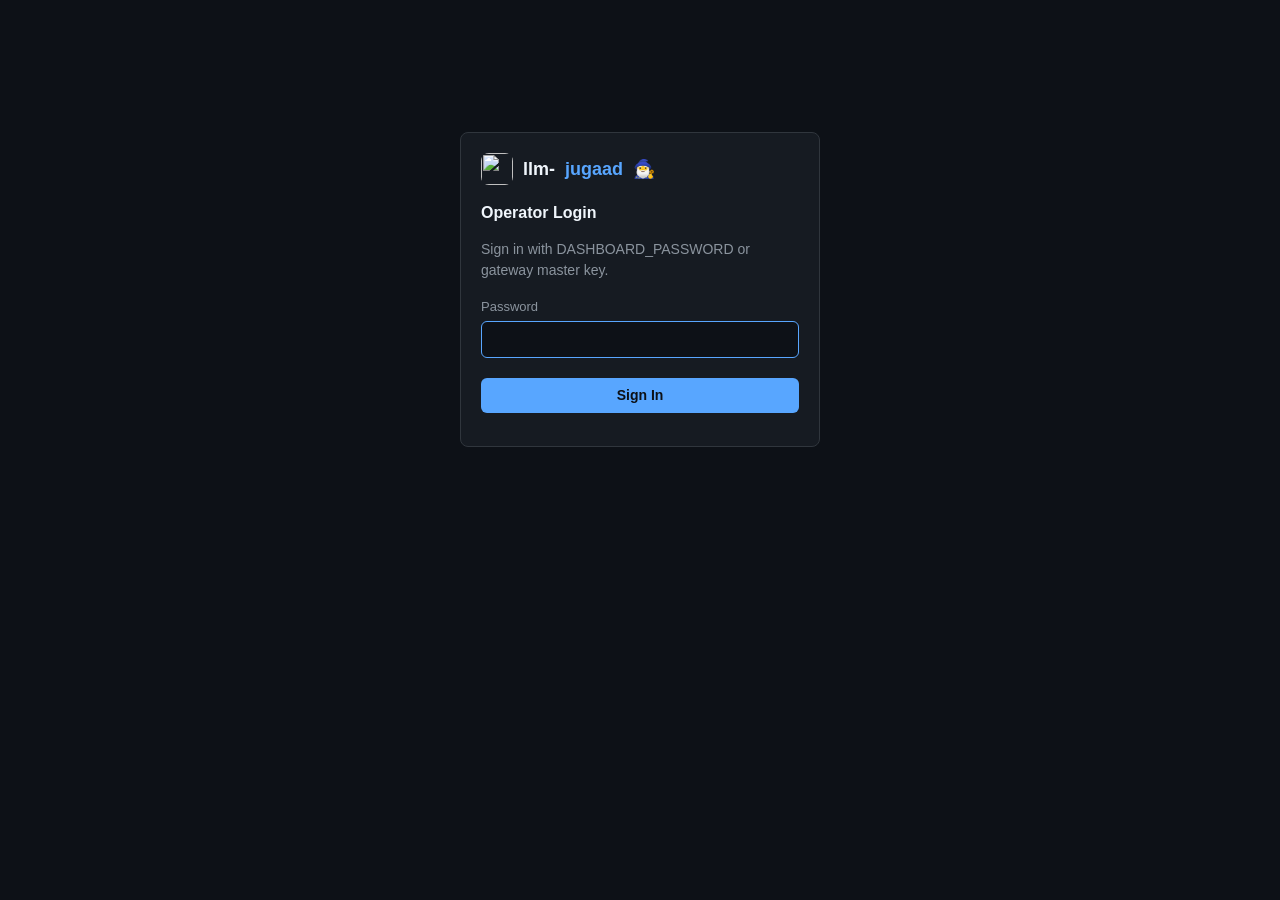
==== app/static/dashboard.html @ aa008174 "major changes" ====
<!doctype html>
<html lang="en">
<head>
  <meta charset="utf-8">
  <meta name="viewport" content="width=device-width,initial-scale=1">
  <title>llm-jugaad | Control Dashboard 🧙‍♂️</title>
  <link rel="icon" type="image/jpeg" href="/static/llm-jugaad-badge.jpg">
  <style>
    :root {
      color-scheme: dark;
      --bg: #0d1117;
      --panel: #161b22;
      --border: #30363d;
      --ink: #f0f6fc;
      --muted: #8b949e;
      --accent: #58a6ff;
      --green: #3fb950;
      --amber: #d29922;
      --red: #f85149;
    }
    * { box-sizing: border-box; }
    body {
      margin: 0;
      background: var(--bg);
      color: var(--ink);
      font-family: -apple-system, BlinkMacSystemFont, "Segoe UI", Roboto, Helvetica, Arial, sans-serif;
      font-size: 14px;
      line-height: 1.5;
    }
    button, input, select, textarea { font: inherit; }
    button {
      background: var(--accent);
      color: #0d1117;
      border: 0;
      border-radius: 6px;
      padding: 7px 14px;
      font-weight: 600;
      cursor: pointer;
      transition: opacity 0.15s;
    }
    button:hover { opacity: 0.9; }
    button.secondary {
      background: #21262d;
      color: var(--ink);
      border: 1px solid var(--border);
    }
    button.secondary:hover { background: #30363d; }
    button.login-btn {
      background: #238636;
      color: #fff;
    }
    main {
      max-width: 1100px;
      margin: 0 auto;
      padding: 32px 20px 60px;
    }
    .top-bar {
      display: flex;
      justify-content: space-between;
      align-items: center;
      border-bottom: 1px solid var(--border);
      padding-bottom: 16px;
      margin-bottom: 24px;
    }
    .logo {
      font-size: 18px;
      font-weight: 700;
      display: flex;
      align-items: center;
      gap: 8px;
    }
    .logo span { color: var(--accent); }
    .badge {
      font-size: 11px;
      padding: 2px 7px;
      border-radius: 12px;
      background: #1f6feb26;
      color: var(--accent);
      border: 1px solid #388bfd4d;
      text-transform: uppercase;
      font-weight: 600;
    }
    .banner-card {
      background: linear-gradient(135deg, #161b22 0%, #1a2332 100%);
      border: 1px solid #388bfd4d;
      border-radius: 10px;
      padding: 18px 22px;
      margin-bottom: 24px;
      display: flex;
      justify-content: space-between;
      align-items: center;
      flex-wrap: wrap;
      gap: 16px;
    }
    .tunnel-box {
      background: #0d1117;
      border: 1px solid var(--border);
      border-radius: 6px;
      padding: 8px 12px;
      font-family: ui-monospace, SFMono-Regular, Menlo, monospace;
      font-size: 13px;
      color: var(--green);
    }
    .grid {
      display: grid;
      grid-template-columns: 1fr 1fr;
      gap: 20px;
    }
    @media (max-width: 768px) {
      .grid { grid-template-columns: 1fr; }
    }
    .panel {
      background: var(--panel);
      border: 1px solid var(--border);
      border-radius: 8px;
      padding: 20px;
    }
    .panel-header {
      display: flex;
      justify-content: space-between;
      align-items: center;
      margin-bottom: 16px;
    }
    .panel h2 {
      font-size: 16px;
      margin: 0;
      font-weight: 600;
    }
    .provider-list {
      display: flex;
      flex-direction: column;
      gap: 10px;
    }
    .provider-row {
      display: flex;
      align-items: center;
      justify-content: space-between;
      padding: 12px;
      background: #0d1117;
      border: 1px solid var(--border);
      border-radius: 6px;
    }
    .provider-info b { display: block; font-size: 14px; }
    .provider-info small { color: var(--muted); font-size: 12px; }
    .status-tag {
      font-size: 12px;
      font-weight: 600;
      padding: 3px 8px;
      border-radius: 12px;
      display: inline-flex;
      align-items: center;
      gap: 6px;
    }
    .status-tag.ready, .status-tag.healthy {
      background: #23863626;
      color: var(--green);
      border: 1px solid #23863666;
    }
    .status-tag.needs_login, .status-tag.auth_failed, .status-tag.missing_key {
      background: #d2992226;
      color: var(--amber);
      border: 1px solid #d2992266;
    }
    .status-tag.rate_limited, .status-tag.unhealthy {
      background: #f8514926;
      color: var(--red);
      border: 1px solid #f8514966;
    }
    .btn-sm {
      padding: 3px 8px;
      font-size: 11px;
      border-radius: 4px;
      font-weight: 500;
      white-space: nowrap;
      cursor: pointer;
    }
    .btn-login {
      background: #238636;
      color: #fff;
    }
    .btn-login:hover { background: #2ea043; }
    .btn-save {
      background: #1f6feb;
      color: #fff;
    }
    .btn-save:hover { background: #388bfd; }
    .btn-refresh {
      background: #21262d;
      color: var(--ink);
      border: 1px solid var(--border);
    }
    .btn-refresh:hover { background: #30363d; }
    .provider-actions {
      display: flex;
      align-items: center;
      gap: 6px;
      flex-wrap: wrap;
    }
    .login-banner {
      background: linear-gradient(90deg, #1f6feb2a, #2386362a);
      border: 1px solid #388bfd66;
      border-radius: 8px;
      padding: 12px 18px;
      margin-bottom: 20px;
      display: flex;
      align-items: center;
      justify-content: space-between;
      gap: 16px;
      box-shadow: 0 4px 12px rgba(0,0,0,0.25);
    }
    .login-banner b { color: #58a6ff; }
    .metrics-row {
      display: grid;
      grid-template-columns: repeat(4, 1fr);
      gap: 10px;
      margin-top: 14px;
    }
    .metric-card {
      background: #0d1117;
      border: 1px solid var(--border);
      border-radius: 6px;
      padding: 12px;
      text-align: center;
    }
    .metric-card b {
      display: block;
      font-size: 22px;
      font-weight: 700;
      color: var(--ink);
    }
    .metric-card span { font-size: 12px; color: var(--muted); }
    form label {
      display: block;
      margin-bottom: 12px;
      color: var(--muted);
      font-size: 13px;
    }
    input, select, textarea {
      width: 100%;
      background: #0d1117;
      border: 1px solid var(--border);
      border-radius: 6px;
      color: var(--ink);
      padding: 8px 10px;
      margin-top: 4px;
    }
    input:focus, select:focus, textarea:focus {
      outline: none;
      border-color: var(--accent);
    }
    .console-output {
      background: #0d1117;
      border: 1px solid var(--border);
      border-radius: 6px;
      padding: 12px;
      font-family: ui-monospace, SFMono-Regular, Menlo, monospace;
      font-size: 13px;
      min-height: 140px;
      max-height: 320px;
      overflow-y: auto;
      white-space: pre-wrap;
      color: #c9d1d9;
    }
    .login-container {
      max-width: 400px;
      margin: 100px auto;
    }
    .hidden { display: none !important; }
  </style>
</head>
<body>

  <!-- LOGIN SCREEN -->
  <main id="loginScreen" class="login-container">
    <div class="panel">
      <div class="logo" style="display: flex; align-items: center; gap: 10px;">
        <img src="/static/llm-jugaad-badge.jpg" style="width: 32px; height: 32px; border-radius: 8px;">
        llm-<span>jugaad</span> 🧙‍♂️
      </div>
      <h2 style="margin-top: 16px;">Operator Login</h2>
      <p style="color: var(--muted);">Sign in with DASHBOARD_PASSWORD or gateway master key.</p>
      <form id="loginForm" style="margin-top: 16px;">
        <label>Password
          <input type="password" id="loginPassword" required autofocus>
        </label>
        <button type="submit" style="width: 100%; margin-top: 8px;">Sign In</button>
        <p id="loginError" style="color: var(--red); margin-top: 8px; font-size: 13px;"></p>
      </form>
    </div>
  </main>

  <!-- DASHBOARD APP -->
  <main id="appScreen" class="hidden">
    <div class="top-bar">
      <div class="logo" style="display: flex; align-items: center; gap: 10px;">
        <img src="/static/llm-jugaad-badge.jpg" style="width: 36px; height: 36px; border-radius: 8px; box-shadow: 0 0 10px rgba(0,240,255,0.4);">
        llm-<span>jugaad</span>
        <span class="badge">v0.2.0</span>
      </div>
      <div style="display: flex; gap: 8px; flex-wrap: wrap; align-items: center;">
        <a href="/" class="secondary" style="display: inline-flex; align-items: center; gap: 6px; padding: 7px 12px; border-radius: 6px; text-decoration: none; border: 1px solid var(--border); font-size: 13px; font-weight: 600; color: var(--ink);">🏠 Landing Page</a>
        <button class="secondary" id="validateSessionsBtn">🔍 Validate All</button>
        <button class="secondary" id="saveAllSessionsBtn">💾 Save & Reload All</button>
        <button class="login-btn" id="launchLoginBtn">🔐 Open Login Browser (All)</button>
        <button class="secondary" id="logoutBtn">Sign Out</button>
      </div>
    </div>

    <!-- ACTIVE LOGIN NOTIFICATION BANNER -->
    <div id="loginBanner" class="login-banner hidden">
      <div>
        <b id="loginBannerTitle">🌐 Chrome Opened for Sign-in</b>
        <div id="loginBannerDesc" style="color: var(--muted); font-size: 13px; margin-top: 2px;">
          Log into your account in the Chrome window. When finished, click Save Session.
        </div>
      </div>
      <div style="display: flex; gap: 8px; align-items: center;">
        <button class="btn-sm btn-save" id="bannerSaveBtn" style="padding: 6px 14px; font-size: 13px;">💾 Finish & Save Session</button>
        <button class="btn-sm secondary" id="bannerDismissBtn" style="padding: 6px 12px; font-size: 13px;">Dismiss</button>
      </div>
    </div>

    <!-- HACKATHON TUNNEL / QUICKSTART BANNER -->
    <div class="banner-card">
      <div>
        <h3 style="margin: 0 0 6px 0; font-size: 16px;">⚡ Hackathon Ready</h3>
        <p style="margin: 0; color: var(--muted); font-size: 13px;">
          Plug this URL into any LangChain, LlamaIndex, OpenAI SDK, Cursor, or Next.js app!
        </p>
      </div>
      <div style="display: flex; align-items: center; gap: 8px; flex-wrap: wrap;">
        <div id="tunnelDisplay" class="tunnel-box">http://localhost:4000/v1</div>
        <div id="apiKeyDisplay" class="tunnel-box" style="color: var(--accent);" title="Gateway Master API Key">sk-hackathon-token</div>
        <button class="secondary" id="copyEnvBtn">Copy .env</button>
      </div>
    </div>

    <div class="grid">
      <!-- PROVIDERS & SESSIONS -->
      <div class="panel">
        <div class="panel-header">
          <h2>Free-Tier Web Accounts</h2>
          <button class="secondary" id="refreshBtn" style="padding: 4px 10px; font-size: 12px;">Refresh</button>
        </div>
        <div id="providerList" class="provider-list">
          <!-- Populated by JS -->
        </div>

        <div style="margin-top: 24px;">
          <h2 style="font-size: 15px; margin-bottom: 8px;">Traffic & Telemetry</h2>
          <div class="metrics-row" id="metricsRow">
            <div class="metric-card"><b id="statRequests">0</b><span>Requests</span></div>
            <div class="metric-card"><b id="statTokens">0</b><span>Tokens</span></div>
            <div class="metric-card"><b id="statErrors">0</b><span>Errors</span></div>
            <div class="metric-card"><b id="statLatency">0ms</b><span>Avg Latency</span></div>
          </div>
        </div>
      </div>

      <!-- INTERACTIVE TEST CONSOLE -->
      <div class="panel">
        <div class="panel-header">
          <h2>Test Prompt Console</h2>
          <span style="color: var(--muted); font-size: 12px;">Direct Browser Execution</span>
        </div>
        <form id="testForm">
          <label>Model
            <select id="testModel">
              <option value="auto">auto (Load-balanced active account)</option>
              <option value="chatgpt">chatgpt (ChatGPT Free Web)</option>
              <option value="claude">claude (Claude.ai Free Web)</option>
              <option value="deepseek">deepseek (DeepSeek Chat)</option>
              <option value="grok">grok (Grok Free Web)</option>
              <option value="gemini">gemini (Google Gemini Web)</option>
              <option value="perplexity">perplexity (Perplexity AI)</option>
              <option value="mistral">mistral (Mistral Le Chat)</option>
              <option value="huggingface">huggingface (HuggingFace Chat)</option>
              <option value="poe">poe (Poe AI Chat)</option>
              <option value="k2think">k2think (K2 Think Reasoning)</option>
              <option value="ollama">ollama (Ollama Cloud / Local)</option>
            </select>
          </label>
          <label>Gateway API Key
            <input type="text" id="testApiKey" placeholder="sk-hackathon-token" value="sk-hackathon-token">
          </label>
          <label>Prompt
            <textarea id="testPrompt" rows="3" required>Hello! Give me a quick one-sentence introduction of who you are.</textarea>
          </label>
          <button type="submit" id="sendBtn">Send Request</button>
        </form>

        <h3 style="font-size: 14px; margin: 18px 0 8px 0;">Response</h3>
        <div id="testOutput" class="console-output">Waiting for your query…</div>
      </div>
    </div>

    <!-- LIVE GATEWAY LOGS CONSOLE -->
    <div class="panel" style="margin-top: 16px;">
      <div class="panel-header">
        <h2>Live Gateway Logs</h2>
        <div style="display: flex; gap: 8px; align-items: center;">
          <label style="margin: 0; font-size: 12px; display: flex; align-items: center; gap: 4px; color: var(--muted);">
            <input type="checkbox" id="autoScrollLogs" checked style="width: auto; margin: 0;"> Auto-scroll
          </label>
          <button class="secondary" id="clearLogsBtn" style="padding: 4px 10px; font-size: 12px;">Clear</button>
        </div>
      </div>
      <div id="logsConsole" class="console-output" style="max-height: 220px; font-size: 12px; color: #79c0ff; line-height: 1.45;">
        Streaming live gateway logs…
      </div>
    </div>
  </main>

  <script>
    const $ = id => document.getElementById(id);
    let overviewData = null;

    async function checkAuthAndLoad() {
      try {
        const res = await fetch('/admin/overview');
        if (!res.ok) {
          $('loginScreen').classList.remove('hidden');
          $('appScreen').classList.add('hidden');
          return;
        }
        $('loginScreen').classList.add('hidden');
        $('appScreen').classList.remove('hidden');
        overviewData = await res.json();
        renderOverview();
      } catch (e) {
        $('loginScreen').classList.remove('hidden');
        $('appScreen').classList.add('hidden');
      }
    }

    function renderOverview() {
      if (!overviewData) return;

      // Update tunnel box
      const tunnel = overviewData.tunnel_url;
      const apiBase = tunnel ? `${tunnel}/v1` : `${window.location.origin}/v1`;
      $('tunnelDisplay').textContent = apiBase;

      // Render providers
      const container = $('providerList');
      container.innerHTML = overviewData.providers.map(p => {
        const isReady = p.status === 'ready' || p.status === 'healthy';
        const tagClass = isReady ? 'ready' : (p.status.includes('limit') ? 'rate_limited' : 'needs_login');
        const label = isReady ? 'Session Active' : (p.status.includes('limit') ? 'Rate Limited' : 'Sign-in Needed');
        const pName = p.name || p.provider.split(' ')[0].toLowerCase();
        const isBrowser = p.type === 'browser';
        return `
          <div class="provider-row">
            <div class="provider-info">
              <b>${p.provider}</b>
              <small>Models: ${p.models.slice(0, 3).join(', ')}${p.last_error ? ' · ' + p.last_error.slice(0, 60) : ''}</small>
            </div>
            <div class="provider-actions">
              <span class="status-tag ${tagClass}">● ${label}</span>
              ${isBrowser ? `
                <button class="btn-sm btn-login" onclick="loginProvider('${pName}')" title="Open Chrome to sign into ${pName}">🔑 Login</button>
                <button class="btn-sm btn-save" onclick="saveProviderSession('${pName}')" title="Save session and flush browser state for ${pName}">💾 Save</button>
                <button class="btn-sm btn-refresh" onclick="refreshProviderSession('${pName}')" title="Re-check ${pName} live session">🔄 Refresh</button>
              ` : ''}
            </div>
          </div>
        `;
      }).join('');

      // Update stats
      const s = overviewData.stats || {};
      $('statRequests').textContent = (s.requests || 0).toLocaleString();
      $('statTokens').textContent = (s.tokens || 0).toLocaleString();
      $('statErrors').textContent = (s.errors || 0).toLocaleString();
      const avgLat = s.requests ? Math.round((s.total_latency_ms || 0) / s.requests) : 0;
      $('statLatency').textContent = `${avgLat}ms`;

      // Update API Key displays
      if (overviewData && overviewData.master_key) {
        if ($('apiKeyDisplay')) $('apiKeyDisplay').textContent = overviewData.master_key;
        if ($('testApiKey') && !$('testApiKey').dataset.modified) {
          $('testApiKey').value = overviewData.master_key;
        }
      }
    }

    if ($('testApiKey')) {
      $('testApiKey').oninput = () => { $('testApiKey').dataset.modified = 'true'; };
    }

    // Interactive Provider Login & Save Handlers
    let activeLoginTarget = null;

    function showLoginBanner(providerName, msg) {
      activeLoginTarget = providerName;
      if ($('loginBanner')) {
        $('loginBanner').classList.remove('hidden');
        $('loginBannerTitle').textContent = `🌐 Chrome Opened for ${providerName ? providerName.toUpperCase() : 'All Providers'}`;
        $('loginBannerDesc').textContent = msg || `Log into your account in the Chrome window. When finished, click Save Session.`;
      }
    }

    function hideLoginBanner() {
      activeLoginTarget = null;
      if ($('loginBanner')) $('loginBanner').classList.add('hidden');
    }

    if ($('bannerDismissBtn')) $('bannerDismissBtn').onclick = hideLoginBanner;
    if ($('bannerSaveBtn')) $('bannerSaveBtn').onclick = () => saveProviderSession(activeLoginTarget);

    window.loginProvider = async (providerName) => {
      try {
        const res = await fetch('/admin/provider-login', {
          method: 'POST',
          headers: { 'Content-Type': 'application/json' },
          body: JSON.stringify({ provider: providerName })
        });
        const data = await res.json();
        showLoginBanner(providerName, data.message);
        fetchLogs();
      } catch (err) {
        alert('Failed to launch login: ' + err);
      }
    };

    window.saveProviderSession = async (providerName) => {
      const label = providerName ? providerName.toUpperCase() : 'ALL PROVIDERS';
      try {
        const res = await fetch('/admin/save-session', {
          method: 'POST',
          headers: { 'Content-Type': 'application/json' },
          body: JSON.stringify({ provider: providerName || null })
        });
        const data = await res.json();
        hideLoginBanner();
        await checkAuthAndLoad();
        fetchLogs();
        const isAuth = data.result?.authenticated;
        const msg = data.result?.message || 'Session saved & reloaded.';
        alert(`💾 Save & Refresh for ${label}:\nStatus: ${isAuth ? '✅ READY (Session Active)' : '⚠️ ' + msg}`);
      } catch (err) {
        alert('Failed to save session: ' + err);
      }
    };

    window.refreshProviderSession = async (providerName) => {
      try {
        const res = await fetch('/admin/provider-refresh', {
          method: 'POST',
          headers: { 'Content-Type': 'application/json' },
          body: JSON.stringify({ provider: providerName })
        });
        const data = await res.json();
        await checkAuthAndLoad();
        fetchLogs();
        const isAuth = data.result?.authenticated;
        const msg = data.result?.message || '';
        alert(`🔄 ${providerName.toUpperCase()} Status:\n${isAuth ? '✅ READY' : '⚠️ ' + msg}`);
      } catch (err) {
        alert('Failed to refresh provider: ' + err);
      }
    };

    if ($('saveAllSessionsBtn')) {
      $('saveAllSessionsBtn').onclick = () => saveProviderSession(null);
    }

    // Login Form Submit
    $('loginForm').onsubmit = async (e) => {
      e.preventDefault();
      const password = $('loginPassword').value;
      const res = await fetch('/admin/login', {
        method: 'POST',
        headers: { 'Content-Type': 'application/json' },
        body: JSON.stringify({ password })
      });
      if (res.ok) {
        $('loginPassword').value = '';
        $('loginError').textContent = '';
        checkAuthAndLoad();
      } else {
        $('loginError').textContent = 'Invalid operator password.';
      }
    };

    // Logout
    $('logoutBtn').onclick = async () => {
      await fetch('/admin/logout', { method: 'POST' });
      checkAuthAndLoad();
    };

    // Launch Login Browser (All)
    $('launchLoginBtn').onclick = async () => {
      $('launchLoginBtn').disabled = true;
      $('launchLoginBtn').textContent = 'Launching Chrome…';
      try {
        const res = await fetch('/admin/launch-login', { method: 'POST' });
        const data = await res.json();
        showLoginBanner(null, data.message || 'Chrome has been opened! Check your taskbar to sign in.');
      } catch (err) {
        alert('Failed to launch browser: ' + err);
      } finally {
        $('launchLoginBtn').disabled = false;
        $('launchLoginBtn').textContent = '🔐 Open Login Browser (All)';
        checkAuthAndLoad();
      }
    };

    // Refresh button
    $('refreshBtn').onclick = checkAuthAndLoad;

    // Copy .env snippet
    $('copyEnvBtn').onclick = () => {
      const url = $('tunnelDisplay').textContent;
      const key = (overviewData && overviewData.master_key) || $('testApiKey')?.value?.trim() || 'sk-hackathon-token';
      const snippet = `OPENAI_BASE_URL="${url}"\nOPENAI_API_KEY="${key}"\n`;
      navigator.clipboard.writeText(snippet);
      $('copyEnvBtn').textContent = 'Copied!';
      setTimeout(() => $('copyEnvBtn').textContent = 'Copy .env', 2000);
    };

    // Test Console Submit
    $('testForm').onsubmit = async (e) => {
      e.preventDefault();
      const model = $('testModel').value;
      const prompt = $('testPrompt').value;
      const output = $('testOutput');
      const btn = $('sendBtn');
      const key = $('testApiKey')?.value?.trim() || (overviewData && overviewData.master_key) || 'sk-hackathon-token';

      btn.disabled = true;
      btn.textContent = 'Generating…';
      output.textContent = 'Connecting to browser session…\n';

      const headers = { 'Content-Type': 'application/json' };
      if (key) {
        headers['Authorization'] = `Bearer ${key}`;
      }

      try {
        const res = await fetch('/v1/chat/completions', {
          method: 'POST',
          credentials: 'same-origin',
          headers: headers,
          body: JSON.stringify({
            model: model,
            messages: [{ role: 'user', content: prompt }],
            stream: true
          })
        });

        if (!res.ok) {
          const err = await res.json();
          output.textContent = '❌ Error:\n' + JSON.stringify(err, null, 2);
          return;
        }

        output.textContent = '';
        const reader = res.body.getReader();
        const decoder = new TextDecoder();
        let buffer = '';

        while (true) {
          const { done, value } = await reader.read();
          if (done) break;
          buffer += decoder.decode(value, { stream: true });
          const lines = buffer.split('\n');
          buffer = lines.pop();

          for (const line of lines) {
            const trimmed = line.trim();
            if (!trimmed || !trimmed.startsWith('data:')) continue;
            const dataStr = trimmed.replace(/^data:\s*/, '');
            if (dataStr === '[DONE]') continue;
            try {
              const parsed = JSON.parse(dataStr);
              const delta = parsed.choices?.[0]?.delta?.content;
              if (delta) {
                output.textContent += delta;
                output.scrollTop = output.scrollHeight;
              }
            } catch (err) {}
          }
        }
      } catch (err) {
        output.textContent += '\n\nNetwork/Execution Error: ' + err;
      } finally {
        btn.disabled = false;
        btn.textContent = 'Send Request';
        checkAuthAndLoad();
      }
    };

    // Validate All Sessions button
    const valBtn = $('validateSessionsBtn');
    if (valBtn) {
      valBtn.onclick = async () => {
        valBtn.disabled = true;
        valBtn.textContent = 'Validating Sessions…';
        try {
          const res = await fetch('/admin/validate-sessions', { method: 'POST' });
          const data = await res.json();
          checkAuthAndLoad();
          fetchLogs();
          const results = data.results || {};
          const readyCount = Object.values(results).filter(r => r.authenticated).length;
          alert(`Validation complete!\n\n${readyCount} of ${Object.keys(results).length} providers are authenticated and ready to generate.`);
        } catch (err) {
          alert('Failed to validate sessions: ' + err);
        } finally {
          valBtn.disabled = false;
          valBtn.textContent = '🔍 Validate All Sessions';
        }
      };
    }

    // Live Logs Polling
    let lastLogText = '';
    async function fetchLogs() {
      try {
        const res = await fetch('/admin/logs?limit=120');
        if (!res.ok) return;
        const data = await res.json();
        const logs = data.logs || [];
        const consoleEl = $('logsConsole');
        if (!consoleEl) return;
        
        const newText = logs.length ? logs.join('\n') : 'No log entries yet.';
        if (newText !== lastLogText) {
          lastLogText = newText;
          consoleEl.textContent = newText;
          if ($('autoScrollLogs') && $('autoScrollLogs').checked) {
            consoleEl.scrollTop = consoleEl.scrollHeight;
          }
        }
      } catch (e) {}
    }

    if ($('clearLogsBtn')) {
      $('clearLogsBtn').onclick = () => {
        const consoleEl = $('logsConsole');
        if (consoleEl) consoleEl.textContent = 'Cleared view. Waiting for new logs…';
      };
    }

    // Poll logs every 2 seconds
    setInterval(fetchLogs, 2000);
    fetchLogs();

    // Initial load
    checkAuthAndLoad();
  </script>
</body>
</html>
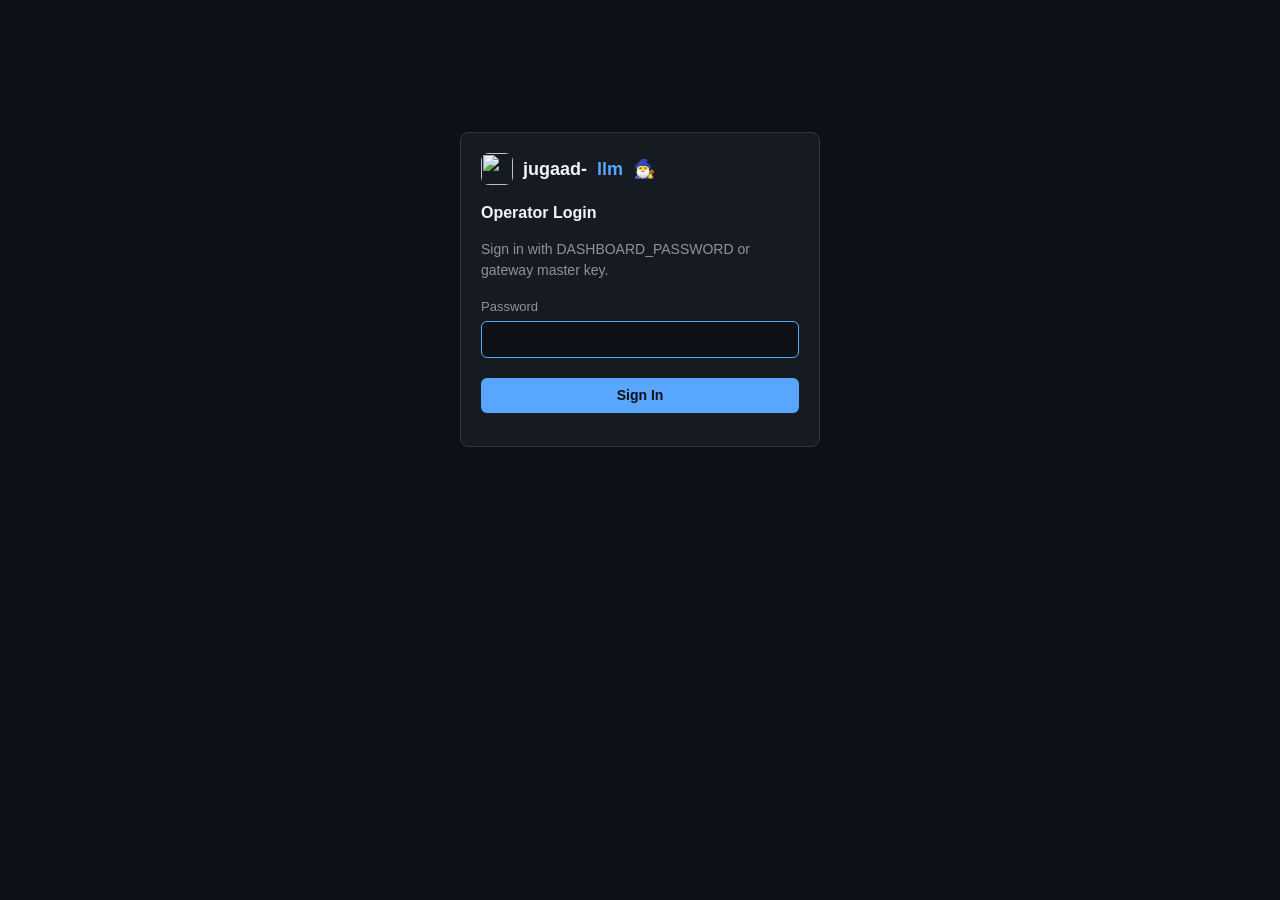
==== commit 7534fe2b: "Update project branding to jugaad-llm and fix broken assets on GitHub Pages - Replace llm-jugaad wit" ====
--- a/app/static/dashboard.html
+++ b/app/static/dashboard.html
@@ -3,8 +3,8 @@
 <head>
   <meta charset="utf-8">
   <meta name="viewport" content="width=device-width,initial-scale=1">
-  <title>llm-jugaad | Control Dashboard 🧙‍♂️</title>
-  <link rel="icon" type="image/jpeg" href="/static/llm-jugaad-badge.jpg">
+  <title>jugaad-llm | Control Dashboard 🧙‍♂️</title>
+  <link rel="icon" type="image/jpeg" href="/static/jugaad-llm-badge.jpg">
   <style>
     :root {
       color-scheme: dark;
@@ -274,8 +274,8 @@
   <main id="loginScreen" class="login-container">
     <div class="panel">
       <div class="logo" style="display: flex; align-items: center; gap: 10px;">
-        <img src="/static/llm-jugaad-badge.jpg" style="width: 32px; height: 32px; border-radius: 8px;">
-        llm-<span>jugaad</span> 🧙‍♂️
+        <img src="/static/jugaad-llm-badge.jpg" style="width: 32px; height: 32px; border-radius: 8px;">
+        jugaad-<span>llm</span> 🧙‍♂️
       </div>
       <h2 style="margin-top: 16px;">Operator Login</h2>
       <p style="color: var(--muted);">Sign in with DASHBOARD_PASSWORD or gateway master key.</p>
@@ -293,8 +293,8 @@
   <main id="appScreen" class="hidden">
     <div class="top-bar">
       <div class="logo" style="display: flex; align-items: center; gap: 10px;">
-        <img src="/static/llm-jugaad-badge.jpg" style="width: 36px; height: 36px; border-radius: 8px; box-shadow: 0 0 10px rgba(0,240,255,0.4);">
-        llm-<span>jugaad</span>
+        <img src="/static/jugaad-llm-badge.jpg" style="width: 36px; height: 36px; border-radius: 8px; box-shadow: 0 0 10px rgba(0,240,255,0.4);">
+        jugaad-<span>llm</span>
         <span class="badge">v0.2.0</span>
       </div>
       <div style="display: flex; gap: 8px; flex-wrap: wrap; align-items: center;">
